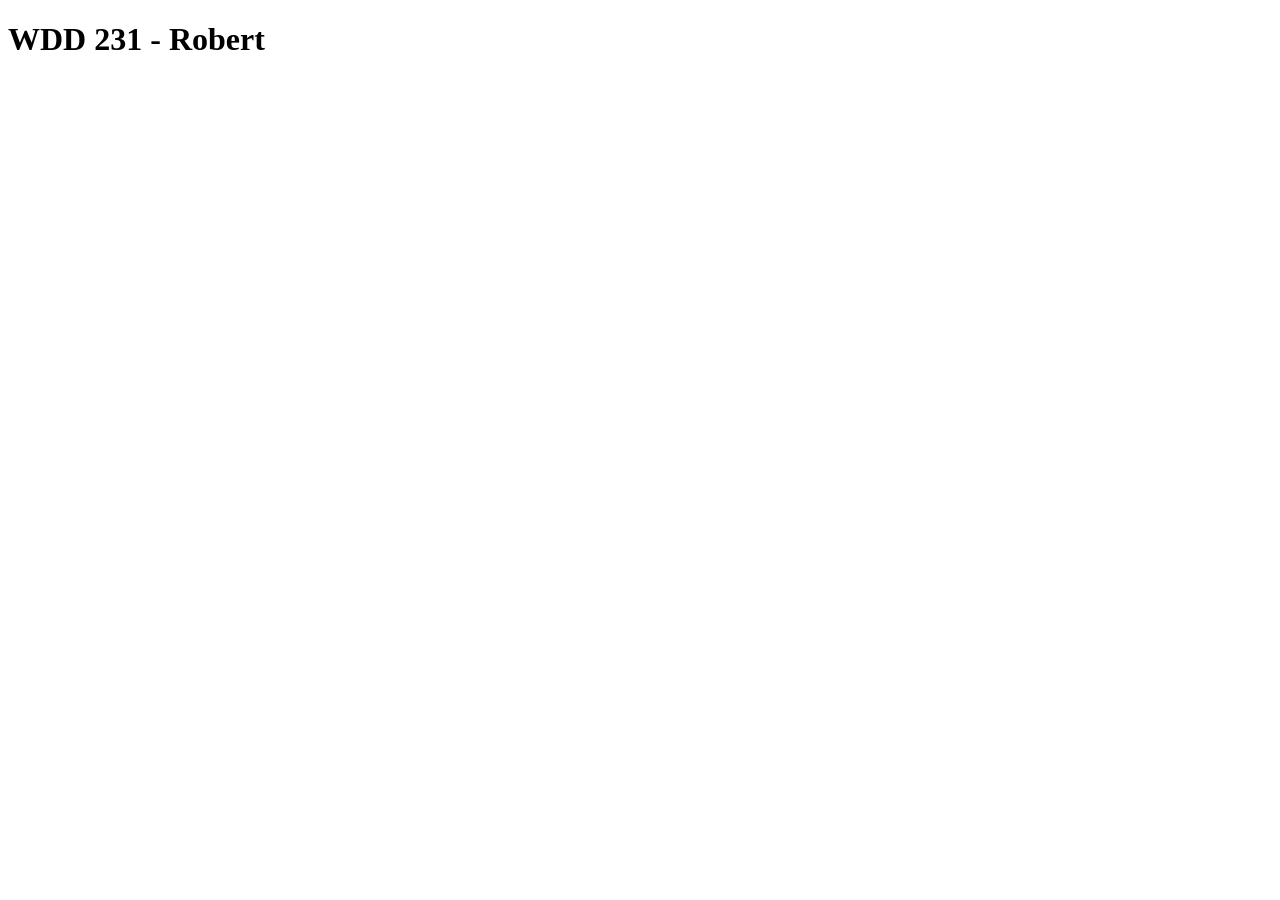
==== index.html @ ffaa33a9 "initial commit" ====
<!DOCTYPE html>
<html lang="en">
<head>
    <meta charset="UTF-8">
    <meta name="viewport" content="width=device-width, initial-scale=1.0">
    <title>WDD 231</title>
</head>
<body>
    <h1>WDD 231 - Robert</h1>
</body>
</html>
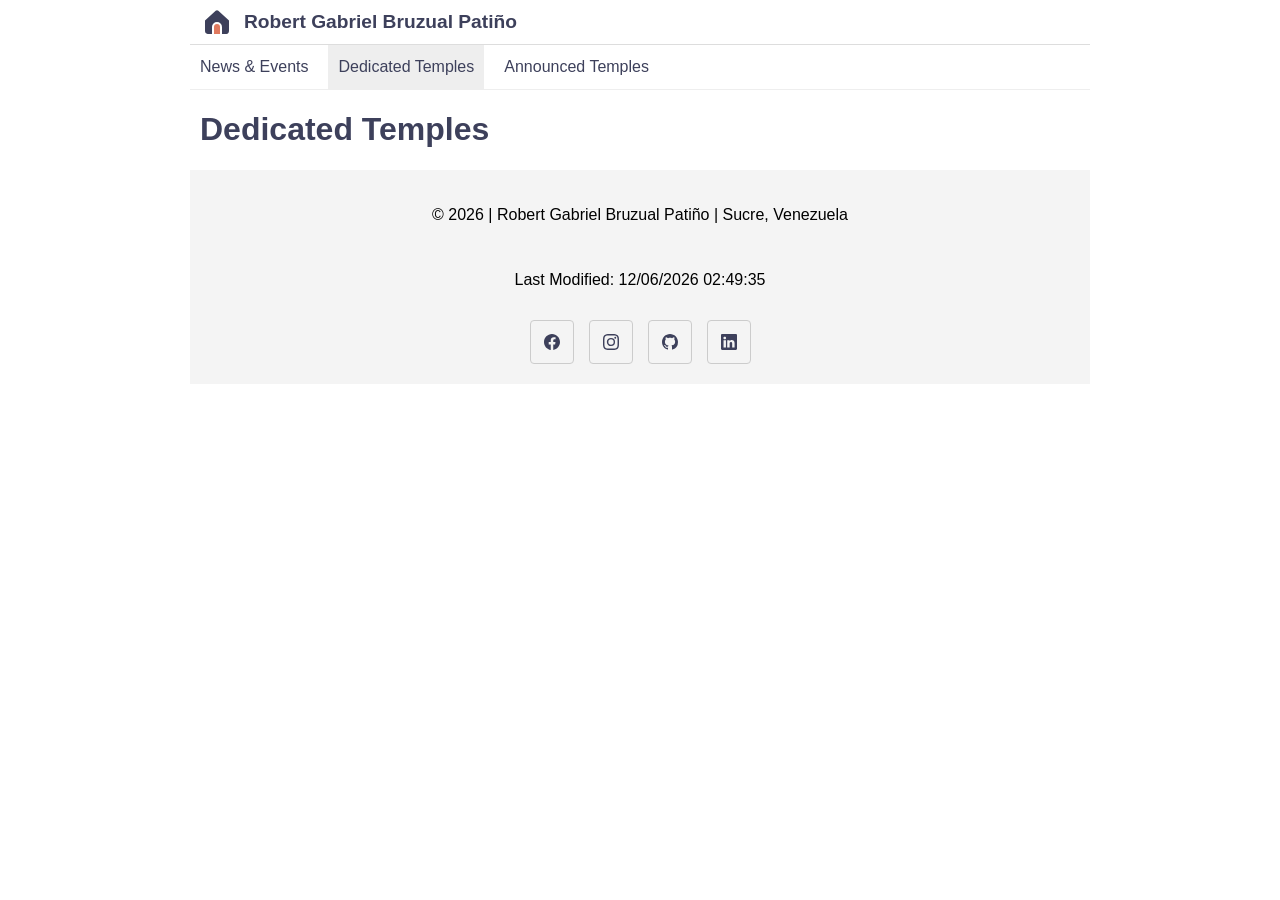
==== commit 6cfe6710: "week01 learning activities finished" ====
--- a/index.html
+++ b/index.html
@@ -4,8 +4,48 @@
     <meta charset="UTF-8">
     <meta name="viewport" content="width=device-width, initial-scale=1.0">
     <title>WDD 231</title>
+    <link rel="preconnect" href="https://fonts.googleapis.com">
+    <link rel="preconnect" href="https://fonts.gstatic.com" crossorigin>
+    <link href="https://fonts.googleapis.com/css2?family=Roboto&display=swap" rel="stylesheet">
+    <link rel="stylesheet" href="styles/normalize.css">
+    <link rel="stylesheet" href="styles/main.css">
+    <link rel="stylesheet" href="styles/larger.css">
+    <script src="scripts/navigation.js" defer></script>
 </head>
 <body>
-    <h1>WDD 231 - Robert</h1>
+    <header>
+        <img src="images/home.svg" alt="Site Logo" width="1" height="1">
+        <span>Robert Gabriel Bruzual Patiño</span>
+        <button id="nav-button" class="hamburger" aria-label="navigation"></button>
+    </header>
+
+    <nav id="nav-bar" class="navigation">
+        <ul>
+            <li><a href="#">News & Events</a></li>
+            <li class="current"><a href="#">Dedicated Temples</a></li>
+            <li><a href="#">Announced Temples</a></li>
+        </ul>
+    </nav>
+
+    <main>
+        <h1>Dedicated Temples</h1>
+    </main>
+
+    <footer>
+        <p>&copy; 2026 | Robert Gabriel Bruzual Patiño | Sucre, Venezuela</p>
+
+        <p id="lastModified"></p>
+
+        <div class="social-links">
+            <a href="https://www.facebook.com/robertgabriel.bruzualpatino.3" target="_blank"><img src="images/facebook.svg"
+                    alt="Facebook" width="16" height="16"></a>
+            <a href="https://www.instagram.com/robertgabrielbruzual/" target="_blank"><img src="images/instagram.svg"
+                    alt="Instagram" width="16" height="16"></a>
+            <a href="https://github.com/robertbruzualpatino-oss" target="_blank"><img src="images/github.svg" alt="Github"
+                    width="16" height="16"></a>
+            <a href="https://www.linkedin.com/?lipi=urn%3Ali%3Apage%3Ad_flagship3_login%3B5Z8YUfDmS9eKyE1OQJagXw%3D%3D"
+                target="_blank"><img src="images/linkedin.svg" alt="Linkedin" width="16" height="16"></a>
+        </div>
+    </footer>
 </body>
 </html>
--- a/styles/main.css
+++ b/styles/main.css
@@ -0,0 +1,114 @@
+* {
+    font-family: "Josefin Sans", sans-serif;
+    box-sizing: border-box;
+}
+
+header {
+    display: grid;
+    grid-template-columns: 24px auto 44px;
+    padding: 10px 15px;
+    align-items: center;
+    border-bottom: solid 1px #ddd;
+    column-gap: 15px;
+}
+
+header img {
+    display: block;
+    width: 24px;
+    height: auto;
+}
+
+header span {
+    font-size: 1.2rem;
+    font-weight: bold;
+    color: #3D405B;
+    white-space: nowrap;
+}
+
+.hamburger {
+    background: none;
+    border: none;
+    color: #3D405B;
+    cursor: pointer;
+    font-size: 1.5rem;
+    justify-self: end;
+}
+
+.hamburger::before {
+    content: "\2630";
+}
+
+.hamburger.show::before {
+    content: "\00D7";
+}
+
+.navigation {
+    display: none;
+}
+
+.navigation.show {
+    display: block;
+}
+
+.navigation ul {
+    list-style-type: none;
+    margin: 0;
+    padding: 0;
+}
+
+.navigation a {
+    display: block;
+    padding: .8rem 10px;
+    color: #3D405B;
+    text-decoration: none;
+    border-bottom: solid 1px #ddd;
+}
+
+.navigation li.current {
+    background-color: #eee;
+}
+
+.navigation a:hover {
+    background-color: #E07A5F;
+}
+
+h1 {
+    margin-left: 10px;
+    color: #3D405B;
+}
+
+footer {
+    background-color: #f4f4f4;
+    padding: 20px 15px;
+    text-align: center;
+    display: flex;
+    flex-direction: column;
+    align-items: center;
+    gap: 15px;
+}
+
+.social-links {
+    display: flex;
+    justify-content: center;
+    gap: 15px;
+}
+
+.social-links a {
+    display: flex;
+    justify-content: center;
+    align-items: center;
+    width: 44px;
+    height: 44px;
+    border: #ccc solid 1px;
+    border-radius: 4px;
+}
+
+.social-links svg {
+    width: 32px;
+    height: 32px;
+    fill: #3D405B;
+}
+
+.social-links a:hover {
+    background-color: #ddd;
+}
--- a/styles/larger.css
+++ b/styles/larger.css
@@ -0,0 +1,29 @@
+@media only screen and (min-width: 38rem) {
+    header, main, nav, footer {
+        max-width: 900px;
+        margin: 0 auto;
+    }
+
+    header {
+        grid-template-columns: 24px auto;
+    }
+
+    .hamburger {
+        display: none !important;
+    }
+
+    .navigation {
+        display: block !important;
+        border-bottom: solid 1px #eee;
+    }
+
+    .navigation ul {
+        display: flex;
+        flex-direction: row;
+        gap: 10px;
+    }
+
+    .navigation a {
+        border: none;
+    }
+}
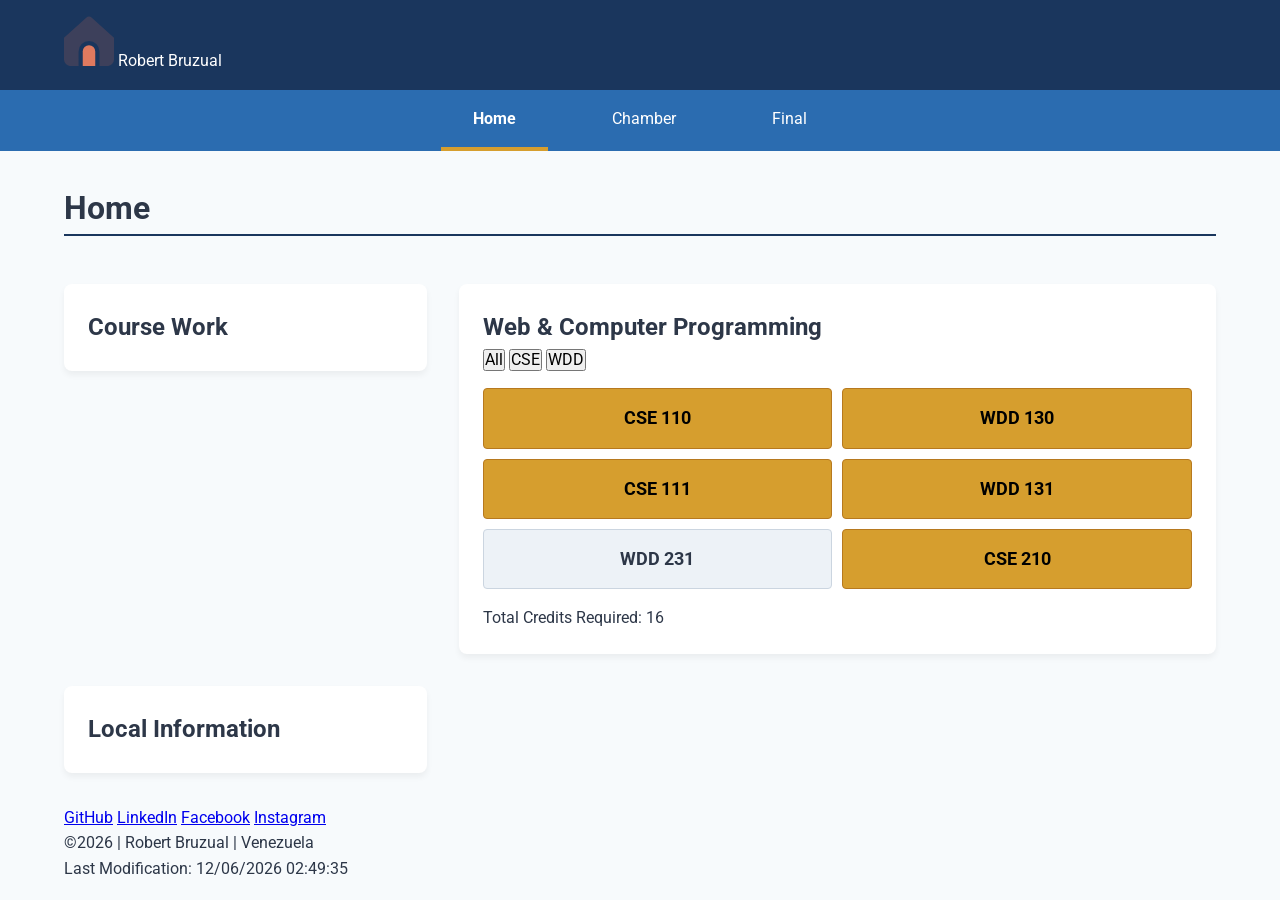
==== commit c03bc66e: "Course Home Page Completed" ====
--- a/index.html
+++ b/index.html
@@ -3,49 +3,73 @@
 <head>
     <meta charset="UTF-8">
     <meta name="viewport" content="width=device-width, initial-scale=1.0">
-    <title>WDD 231</title>
-    <link rel="preconnect" href="https://fonts.googleapis.com">
-    <link rel="preconnect" href="https://fonts.gstatic.com" crossorigin>
-    <link href="https://fonts.googleapis.com/css2?family=Roboto&display=swap" rel="stylesheet">
+    <title>WDD 231 - Web Fronted Development I - Course Home Page</title>
+    <meta name="description" content="Course home page for WDD 231, demostrating prerequisite knowledge of responsive design using semantic HTML, custom CSS, and vanilla JavaScrpit.">
+    <meta name="author" content="Robert Bruzual">
+
     <link rel="stylesheet" href="styles/normalize.css">
-    <link rel="stylesheet" href="styles/main.css">
+    <link rel="stylesheet" href="styles/small.css">
     <link rel="stylesheet" href="styles/larger.css">
+
     <script src="scripts/navigation.js" defer></script>
+    <script src="scripts/date.js" defer></script>
+    <script src="scripts/course.js" defer></script>
 </head>
 <body>
     <header>
-        <img src="images/home.svg" alt="Site Logo" width="1" height="1">
-        <span>Robert Gabriel Bruzual Patiño</span>
-        <button id="nav-button" class="hamburger" aria-label="navigation"></button>
+        <div>
+            <img src="images/home.svg" alt="Course Site Logo" width="50" height="50">
+            <span>Robert Bruzual</span>
+        </div>
+        <button id="menu-toggle" aria-label="Toggle navigation menu">
+            &#9776; </button>
     </header>
 
-    <nav id="nav-bar" class="navigation">
-        <ul>
-            <li><a href="#">News & Events</a></li>
-            <li class="current"><a href="#">Dedicated Temples</a></li>
-            <li><a href="#">Announced Temples</a></li>
+    <nav>
+        <ul id="nav-links">
+            <li><a href="index.html" class="active">Home</a></li>
+            <li><a href="chamber/index.html">Chamber</a></li>
+            <li><a href="final/index.html">Final</a></li>
         </ul>
     </nav>
 
     <main>
-        <h1>Dedicated Temples</h1>
+        <h1>Home</h1>
+
+        <section class="card course-work">
+            <h2>Course Work</h2>
+            </section>
+
+        <section class="card certificate-info">
+            <h2>Web &amp; Computer Programming</h2>
+            <div>
+                <button id="btn-all">All</button>
+                <button id="btn-cse">CSE</button>
+                <button id="btn-wdd">WDD</button>
+            </div>
+            <div id="course-container"></div>
+            <p id="total-credits"></p>
+        </section>
+
+        <section class="card local-info">
+            <h2>Local Information</h2>
+            </section>
     </main>
 
     <footer>
-        <p>&copy; 2026 | Robert Gabriel Bruzual Patiño | Sucre, Venezuela</p>
+        <div class="footer-socials">
+            <a href="https://github.com/robertbruzualpatino-oss" target="_blank" rel="noopener">GitHub</a>
+            <a href="https://www.linkedin.com/" target="_blank" rel="noopener">LinkedIn</a>
+            <a href="https://www.facebook.com/robertgabriel.bruzualpatino.3" target="_blank" rel="noopener">Facebook</a>
+            <a href="https://www.instagram.com/robertgabrielbruzual/" target="_blank" rel="noopener">Instagram</a>
+        </div>
+
+        <p>
+            &copy;<span id="currentyear"></span> | Robert Bruzual | Venezuela
+        </p>
 
         <p id="lastModified"></p>
+    </footer>
 
-        <div class="social-links">
-            <a href="https://www.facebook.com/robertgabriel.bruzualpatino.3" target="_blank"><img src="images/facebook.svg"
-                    alt="Facebook" width="16" height="16"></a>
-            <a href="https://www.instagram.com/robertgabrielbruzual/" target="_blank"><img src="images/instagram.svg"
-                    alt="Instagram" width="16" height="16"></a>
-            <a href="https://github.com/robertbruzualpatino-oss" target="_blank"><img src="images/github.svg" alt="Github"
-                    width="16" height="16"></a>
-            <a href="https://www.linkedin.com/?lipi=urn%3Ali%3Apage%3Ad_flagship3_login%3B5Z8YUfDmS9eKyE1OQJagXw%3D%3D"
-                target="_blank"><img src="images/linkedin.svg" alt="Linkedin" width="16" height="16"></a>
-        </div>
-    </footer>
 </body>
 </html>
--- a/styles/small.css
+++ b/styles/small.css
@@ -0,0 +1,146 @@
+@import url('https://fonts.googleapis.com/css2?family=Roboto&display=swap');
+
+:root {
+    --primary-color: #1a365d;
+    --accent-color: #d69e2e;
+    --text-dark: #2d3748;
+    --light-bg: #f7fafc;
+    --card-bg: #ffffff;
+    --font-sans: 'Roboto', sans-serif;
+}
+
+* {
+    box-sizing: border-box;
+    margin: 0;
+    padding: 0;
+}
+
+body {
+    font-family: var(--font-sans);
+    color: var(--text-dark);
+    background-color: var(--light-bg);
+    line-height: 1.6;
+}
+
+header, main, footer {
+    padding: 1rem 5vw;
+}
+
+header {
+    background-color: var(--primary-color);
+    color: white;
+    display: flex;
+    justify-content: space-between;
+    align-items: center;
+}
+
+.logo-area {
+    display: flex;
+    align-items: center;
+    gap: 0.75rem;
+}
+
+.logo-area img {
+    max-width: 100%;
+    height: auto;
+    object-fit: contain;
+}
+
+#menu-toggle {
+    background: none;
+    border: none;
+    color: white;
+    font-size: 2rem;
+    cursor: pointer;
+}
+
+nav {
+    background-color: #2b6cb0;
+}
+
+nav ul {
+    list-style: none;
+    display: none;
+    flex-direction: column;
+}
+
+nav ul.show {
+    display: flex;
+}
+
+nav a {
+    display: block;
+    color: white;
+    padding: 1rem;
+    text-decoration: none;
+    text-align: center;
+    transition: background-color 0.2s ease;
+}
+
+nav a:hover {
+    background-color: var(--primary-color);
+}
+
+nav a.active {
+    border-bottom: 4px solid var(--accent-color);
+    font-weight: bold;
+}
+
+main {
+    display: grid;
+    grid-template-columns: 1fr;
+    gap: 1.5rem;
+}
+
+h1 {
+    margin: 1rem 0;
+    border-bottom: 2px solid var(--primary-color);
+}
+
+.card {
+    background: var(--card-bg);
+    padding: 1.5rem;
+    border-radius: 8px;
+    box-shadow: 0 4px 6px rgba(0,0,0,0.05);
+}
+
+#course-container {
+    display: flex;
+    flex-wrap: wrap;
+    gap: 10px;
+    margin: 1rem 0;
+}
+
+.course-badge {
+    padding: 15px 20px;
+    border-radius: 4px;
+    font-size: 1.1rem;
+    flex: 1 1 calc(50% - 10px);
+    text-align: center;
+    border: 1px solid #cbd5e0;
+}
+
+.course-badge.course-completed {
+    background-color: #d69e2e !important;
+    color: #000000 !important;
+    border-color: #b7791f;
+}
+
+.course-badge.course-completed a,
+.course-badge.course-completed a:visited {
+    color: #1a365d !important;
+    text-decoration: none;
+}
+
+.course-badge.course-incomplete {
+    background-color: #edf2f7;
+    color: #2d3748;
+}
+
+.filters button {
+    background-color: #f0f0f0;
+    color: #2d3748;
+    border: 1px solid #cbd5e0;
+    padding: 0.25rem 0.5rem;
+    cursor: pointer;
+}
--- a/styles/larger.css
+++ b/styles/larger.css
@@ -1,29 +1,34 @@
-@media only screen and (min-width: 38rem) {
-    header, main, nav, footer {
-        max-width: 900px;
-        margin: 0 auto;
+@import url('https://fonts.googleapis.com/css2?family=Roboto&display=swap');
+
+@media (min-width: 768px) {
+
+    #menu-toggle {
+        display: none;
     }
 
-    header {
-        grid-template-columns: 24px auto;
+    nav ul {
+        display: flex !important;
+        flex-direction: row;
+        justify-content: center;
+        gap: 2rem;
     }
 
-    .hamburger {
-        display: none !important;
+    nav a {
+        padding: 1rem 2rem;
     }
 
-    .navigation {
-        display: block !important;
-        border-bottom: solid 1px #eee;
+    main {
+        display: grid;
+        grid-template-columns: repeat(3, 1fr);
+        align-items: start;
+        gap: 2rem;
     }
 
-    .navigation ul {
-        display: flex;
-        flex-direction: row;
-        gap: 10px;
+    main h1 {
+        grid-column: 1 / -1;
     }
 
-    .navigation a {
-        border: none;
+    .certificate-info {
+        grid-column: span 2;
     }
 }
